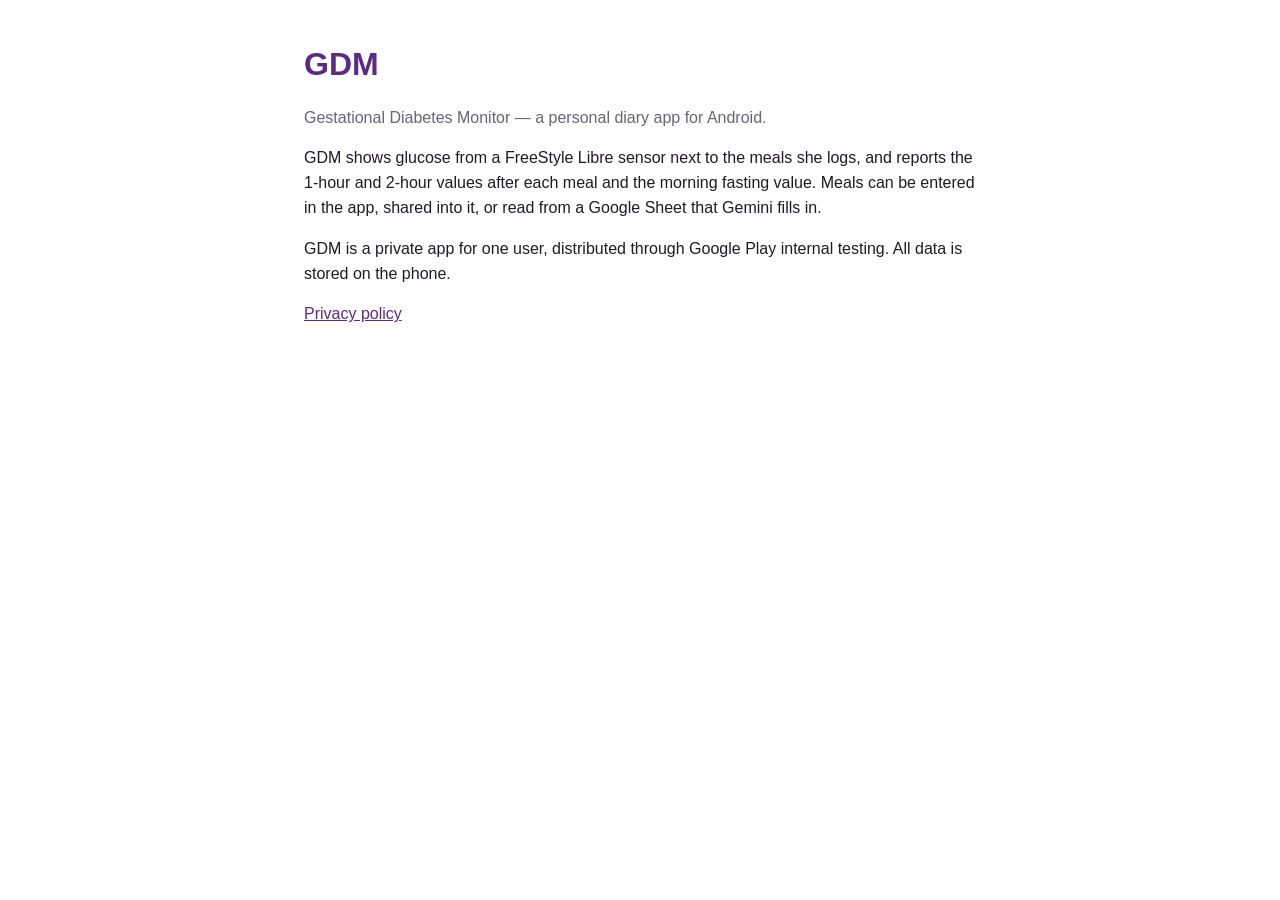
==== index.html @ cde76335 "GDM homepage and privacy policy Static pages for the app's Google OAuth consent screen (and later Pl" ====
<!doctype html>
<html lang="en">
<head>
<meta charset="utf-8">
<meta name="viewport" content="width=device-width, initial-scale=1">
<title>GDM — gestational diabetes diary</title>
<link rel="stylesheet" href="style.css">
</head>
<body>
<h1>GDM</h1>
<p class="muted">Gestational Diabetes Monitor — a personal diary app for Android.</p>
<p>GDM shows glucose from a FreeStyle Libre sensor next to the meals she logs, and reports the 1-hour and 2-hour values after each meal and the morning fasting value. Meals can be entered in the app, shared into it, or read from a Google Sheet that Gemini fills in.</p>
<p>GDM is a private app for one user, distributed through Google Play internal testing. All data is stored on the phone.</p>
<p><a href="privacy.html">Privacy policy</a></p>
</body>
</html>
---- style.css ----
body { font: 16px/1.55 -apple-system, BlinkMacSystemFont, "Segoe UI", Roboto, sans-serif; max-width: 42rem; margin: 2.5rem auto; padding: 0 1.25rem; color: #1f1a24; }
h1 { color: #5b2a86; margin-bottom: .25rem; }
h2 { margin-top: 2rem; font-size: 1.15rem; }
a { color: #5b2a86; }
.muted { color: #6b6375; }
code { background: #f3eef8; padding: 0 .25rem; border-radius: 3px; }
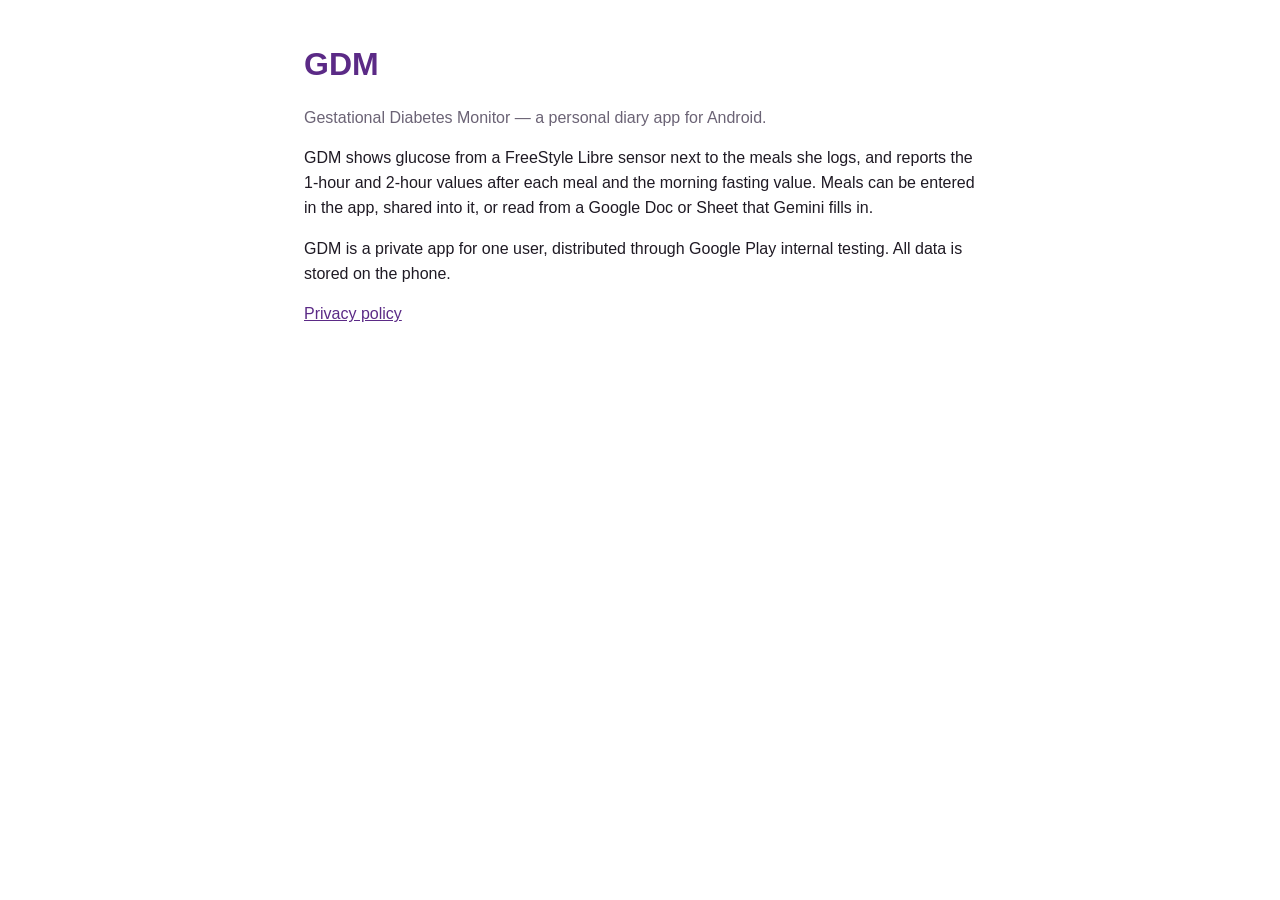
==== commit 65beee2c: "Privacy policy: a Doc and/or a Sheet the app only reads; planned meals on the phone Co-Authored-By: " ====
--- a/index.html
+++ b/index.html
@@ -9,7 +9,7 @@
 <body>
 <h1>GDM</h1>
 <p class="muted">Gestational Diabetes Monitor — a personal diary app for Android.</p>
-<p>GDM shows glucose from a FreeStyle Libre sensor next to the meals she logs, and reports the 1-hour and 2-hour values after each meal and the morning fasting value. Meals can be entered in the app, shared into it, or read from a Google Sheet that Gemini fills in.</p>
+<p>GDM shows glucose from a FreeStyle Libre sensor next to the meals she logs, and reports the 1-hour and 2-hour values after each meal and the morning fasting value. Meals can be entered in the app, shared into it, or read from a Google Doc or Sheet that Gemini fills in.</p>
 <p>GDM is a private app for one user, distributed through Google Play internal testing. All data is stored on the phone.</p>
 <p><a href="privacy.html">Privacy policy</a></p>
 </body>
